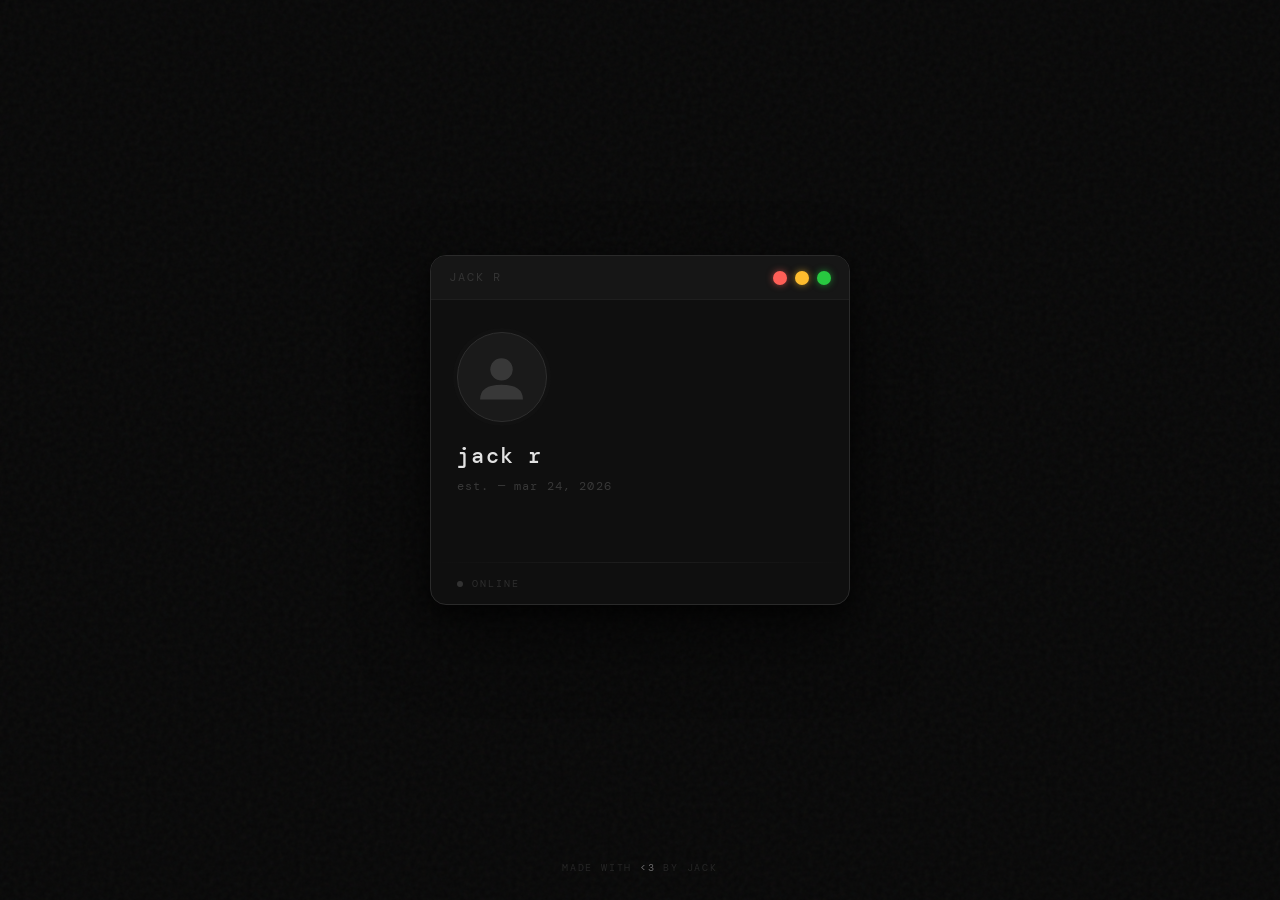
==== index.html @ 638092fd "Update index.html" ====
<!DOCTYPE html>
<html lang="en">
<head>
  <meta charset="UTF-8"/>
  <meta name="viewport" content="width=device-width, initial-scale=1.0"/>
  <title>jack r</title>
  <link href="https://fonts.googleapis.com/css2?family=DM+Mono:wght@300;400;500&display=swap" rel="stylesheet"/>
  <style>
    *, *::before, *::after { box-sizing: border-box; margin: 0; padding: 0; }

    body {
      min-height: 100vh;
      background: #080808;
      display: flex;
      flex-direction: column;
      align-items: center;
      justify-content: center;
      font-family: 'DM Mono', monospace;
      overflow: hidden;
    }

    body::before {
      content: '';
      position: fixed; inset: 0;
      background-image: url("data:image/svg+xml,%3Csvg viewBox='0 0 200 200' xmlns='http://www.w3.org/2000/svg'%3E%3Cfilter id='n'%3E%3CfeTurbulence type='fractalNoise' baseFrequency='0.85' numOctaves='4' stitchTiles='stitch'/%3E%3C/filter%3E%3Crect width='100%25' height='100%25' filter='url(%23n)' opacity='1'/%3E%3C/svg%3E");
      opacity: 0.04;
      pointer-events: none;
      z-index: 0;
    }

    /* scene provides the perspective — the card rotates inside it */
    .scene {
      z-index: 1;
      margin-bottom: 2.5rem;
      perspective: 1000px;
      perspective-origin: 50% 50%;
    }

    .window {
      width: 420px;
      background: #0f0f0f;
      border: 1px solid #2a2a2a;
      border-radius: 16px;
      overflow: hidden;
      transform-style: preserve-3d;
      /* start flat */
      transform: rotateX(0deg) rotateY(0deg);
      box-shadow:
        0 8px 20px rgba(0,0,0,0.6),
        0 30px 70px rgba(0,0,0,0.5);
      will-change: transform;
    }

    .titlebar {
      background: #161616;
      border-bottom: 1px solid #1e1e1e;
      padding: 14px 18px;
      display: flex;
      align-items: center;
      justify-content: space-between;
      user-select: none;
    }

    .titlebar-label {
      font-size: 0.72rem;
      letter-spacing: 0.16em;
      text-transform: uppercase;
      color: #333;
    }

    .lights { display: flex; gap: 8px; }
    .light {
      width: 14px; height: 14px;
      border-radius: 50%;
      transition: filter 0.15s, transform 0.15s;
    }
    .light:hover { transform: scale(1.2); }
    .light.red    { background: #ff5f57; box-shadow: 0 0 7px rgba(255,95,87,0.6); }
    .light.yellow { background: #febc2e; box-shadow: 0 0 7px rgba(254,188,46,0.6); }
    .light.green  { background: #28c840; box-shadow: 0 0 7px rgba(40,200,64,0.6); }
    .light.red:hover    { box-shadow: 0 0 16px rgba(255,95,87,1); filter: brightness(1.2); }
    .light.yellow:hover { box-shadow: 0 0 16px rgba(254,188,46,1); filter: brightness(1.2); }
    .light.green:hover  { box-shadow: 0 0 16px rgba(40,200,64,1);  filter: brightness(1.2); }

    .card-body {
      padding: 32px 26px 28px;
      display: flex;
      flex-direction: column;
      align-items: flex-start;
      gap: 20px;
    }

    .avatar {
      width: 90px; height: 90px;
      border-radius: 50%;
      background: #1a1a1a;
      border: 1px solid #2e2e2e;
      overflow: hidden;
      display: flex;
      align-items: center;
      justify-content: center;
      filter: grayscale(1);
      box-shadow: 0 0 0 4px #111;
      transform: translateZ(40px);
    }
    .avatar svg { width: 58%; opacity: 0.28; }

    .info {
      display: flex;
      flex-direction: column;
      align-items: flex-start;
      gap: 8px;
      transform: translateZ(25px);
    }

    .name {
      font-size: 1.35rem;
      font-weight: 500;
      color: #e2e2e2;
      letter-spacing: 0.06em;
      text-shadow: 0 0 24px rgba(255,255,255,0.1);
    }

    .meta {
      font-size: 0.72rem;
      color: #383838;
      letter-spacing: 0.1em;
      line-height: 1.6;
    }

    .spacer { height: 18px; }

    .divider {
      width: 100%;
      height: 1px;
      background: linear-gradient(90deg, transparent, #1e1e1e, transparent);
    }

    .footer {
      padding: 14px 26px;
      display: flex;
      align-items: center;
      gap: 9px;
      transform: translateZ(12px);
    }
    .dot {
      width: 6px; height: 6px;
      border-radius: 50%;
      background: #fff;
      opacity: 0.15;
      animation: blink 2.5s infinite;
    }
    .footer-text {
      font-size: 0.64rem;
      letter-spacing: 0.2em;
      text-transform: uppercase;
      color: #2d2d2d;
    }

    .credit {
      position: fixed;
      bottom: 1.6rem;
      left: 50%;
      transform: translateX(-50%);
      font-size: 0.62rem;
      letter-spacing: 0.18em;
      text-transform: uppercase;
      color: #252525;
      white-space: nowrap;
      z-index: 10;
      transition: color 0.3s;
    }
    .credit:hover { color: #555; }
    .heart { color: #fff; opacity: 0.4; }

    @keyframes fadeIn {
      from { opacity: 0; transform: rotateX(0) rotateY(0) translateY(16px) scale(0.97); }
      to   { opacity: 1; transform: rotateX(0) rotateY(0) translateY(0) scale(1); }
    }
    @keyframes blink {
      0%, 100% { opacity: 0.1; }
      50%       { opacity: 0.45; }
    }
  </style>
</head>
<body>

  <div class="scene" id="scene">
    <div class="window" id="card">

      <div class="titlebar">
        <span class="titlebar-label">jack r</span>
        <div class="lights">
          <div class="light red"></div>
          <div class="light yellow"></div>
          <div class="light green"></div>
        </div>
      </div>

      <div class="card-body">
        <div class="avatar">
          <svg viewBox="0 0 100 100" fill="none" xmlns="http://www.w3.org/2000/svg">
            <circle cx="50" cy="36" r="22" fill="#888"/>
            <path d="M8 95 Q8 66 50 66 Q92 66 92 95" fill="#888"/>
          </svg>
        </div>
        <div class="info">
          <div class="name">jack r</div>
          <div class="meta">est. &mdash; mar 24, 2026</div>
        </div>
        <div class="spacer"></div>
      </div>

      <div class="divider"></div>

      <div class="footer">
        <div class="dot"></div>
        <span class="footer-text">online</span>
      </div>

    </div>
  </div>

  <div class="credit">made with <span class="heart">&lt;3</span> by jack</div>

  <script>
    const scene = document.getElementById('scene');
    const card  = document.getElementById('card');

    const MAX  = 18;
    const EASE = 0.1;

    let tX = 0, tY = 0;
    let cX = 0, cY = 0;
    let over = false;

    scene.addEventListener('mousemove', e => {
      over = true;
      const r  = scene.getBoundingClientRect();
      const nx = ((e.clientX - r.left) / r.width)  * 2 - 1; // -1 to 1
      const ny = ((e.clientY - r.top)  / r.height) * 2 - 1; // -1 to 1
      tY =  nx * MAX;
      tX = -ny * MAX;
    });

    scene.addEventListener('mouseleave', () => {
      over = false;
      tX = 0;
      tY = 0;
    });

    (function tick() {
      cX += (tX - cX) * EASE;
      cY += (tY - cY) * EASE;

      // ONLY the card rotates — shadow stays static
      card.style.transform =
        `rotateX(${cX}deg) rotateY(${cY}deg) scale(${over ? 1.04 : 1})`;

      requestAnimationFrame(tick);
    })();
  </script>
</body>
</html>
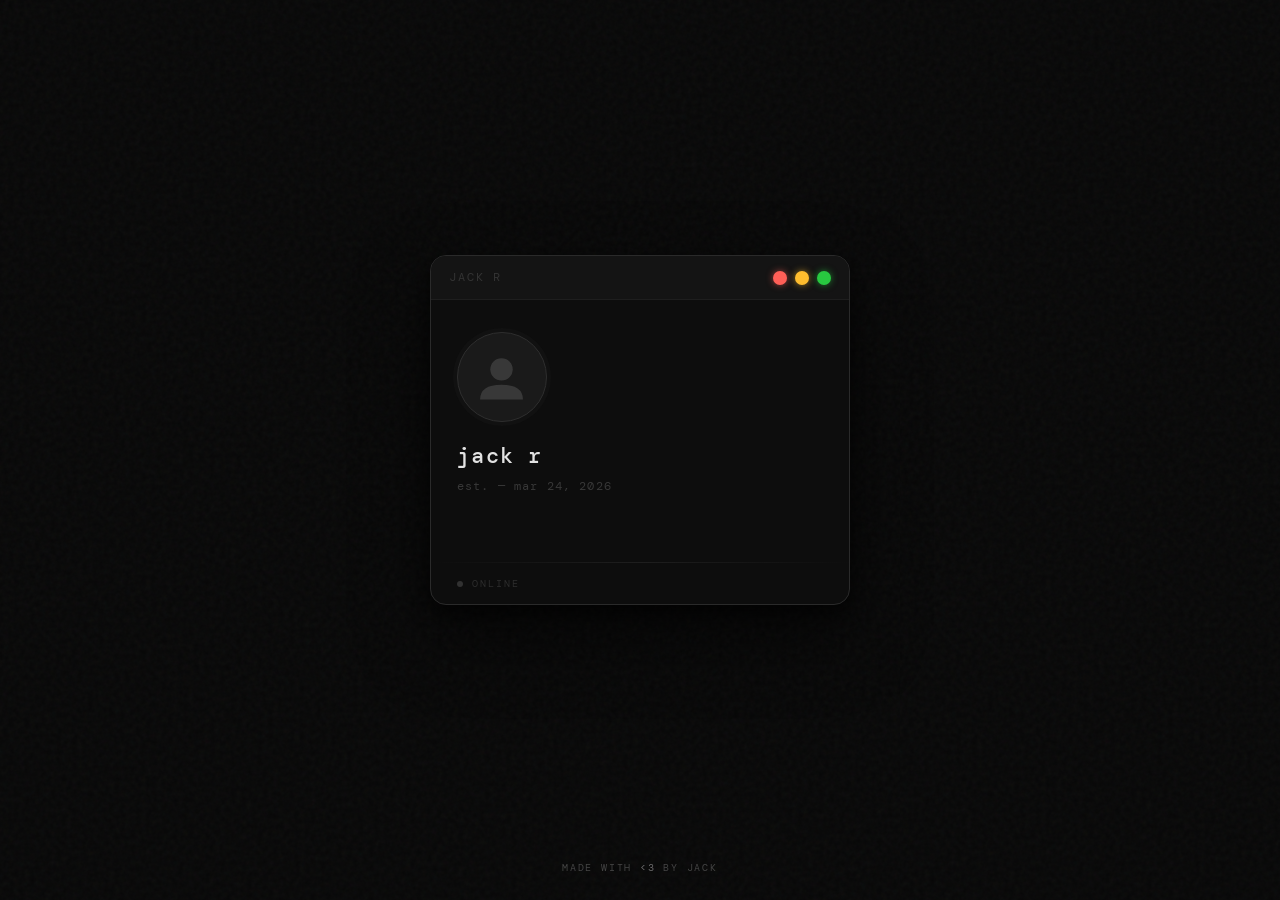
==== commit 04fbac99: "Update index.html" ====
--- a/index.html
+++ b/index.html
@@ -19,18 +19,38 @@
       overflow: hidden;
     }
 
+    /* video background */
+    #bg {
+      position: fixed;
+      inset: 0;
+      width: 100%; height: 100%;
+      object-fit: cover;
+      z-index: 0;
+      opacity: 0.35;
+      filter: grayscale(1);
+    }
+
+    /* dark overlay so card stays readable */
+    #overlay {
+      position: fixed;
+      inset: 0;
+      background: rgba(8,8,8,0.55);
+      z-index: 1;
+      pointer-events: none;
+    }
+
+    /* grain */
     body::before {
       content: '';
       position: fixed; inset: 0;
       background-image: url("data:image/svg+xml,%3Csvg viewBox='0 0 200 200' xmlns='http://www.w3.org/2000/svg'%3E%3Cfilter id='n'%3E%3CfeTurbulence type='fractalNoise' baseFrequency='0.85' numOctaves='4' stitchTiles='stitch'/%3E%3C/filter%3E%3Crect width='100%25' height='100%25' filter='url(%23n)' opacity='1'/%3E%3C/svg%3E");
       opacity: 0.04;
       pointer-events: none;
-      z-index: 0;
-    }
-
-    /* scene provides the perspective — the card rotates inside it */
+      z-index: 2;
+    }
+
     .scene {
-      z-index: 1;
+      z-index: 3;
       margin-bottom: 2.5rem;
       perspective: 1000px;
       perspective-origin: 50% 50%;
@@ -38,12 +58,13 @@
 
     .window {
       width: 420px;
-      background: #0f0f0f;
+      background: rgba(15,15,15,0.85);
+      backdrop-filter: blur(12px);
+      -webkit-backdrop-filter: blur(12px);
       border: 1px solid #2a2a2a;
       border-radius: 16px;
       overflow: hidden;
       transform-style: preserve-3d;
-      /* start flat */
       transform: rotateX(0deg) rotateY(0deg);
       box-shadow:
         0 8px 20px rgba(0,0,0,0.6),
@@ -52,7 +73,7 @@
     }
 
     .titlebar {
-      background: #161616;
+      background: rgba(22,22,22,0.9);
       border-bottom: 1px solid #1e1e1e;
       padding: 14px 18px;
       display: flex;
@@ -165,18 +186,14 @@
       font-size: 0.62rem;
       letter-spacing: 0.18em;
       text-transform: uppercase;
-      color: #252525;
+      color: #444;
       white-space: nowrap;
       z-index: 10;
       transition: color 0.3s;
     }
-    .credit:hover { color: #555; }
+    .credit:hover { color: #888; }
     .heart { color: #fff; opacity: 0.4; }
 
-    @keyframes fadeIn {
-      from { opacity: 0; transform: rotateX(0) rotateY(0) translateY(16px) scale(0.97); }
-      to   { opacity: 1; transform: rotateX(0) rotateY(0) translateY(0) scale(1); }
-    }
     @keyframes blink {
       0%, 100% { opacity: 0.1; }
       50%       { opacity: 0.45; }
@@ -184,6 +201,12 @@
   </style>
 </head>
 <body>
+
+  <!-- video background — just name your file bg.mp4 -->
+  <video autoplay muted loop playsinline id="bg">
+    <source src="bg.mp4" type="video/mp4">
+  </video>
+  <div id="overlay"></div>
 
   <div class="scene" id="scene">
     <div class="window" id="card">
@@ -237,8 +260,8 @@
     scene.addEventListener('mousemove', e => {
       over = true;
       const r  = scene.getBoundingClientRect();
-      const nx = ((e.clientX - r.left) / r.width)  * 2 - 1; // -1 to 1
-      const ny = ((e.clientY - r.top)  / r.height) * 2 - 1; // -1 to 1
+      const nx = ((e.clientX - r.left) / r.width)  * 2 - 1;
+      const ny = ((e.clientY - r.top)  / r.height) * 2 - 1;
       tY =  nx * MAX;
       tX = -ny * MAX;
     });
@@ -252,11 +275,8 @@
     (function tick() {
       cX += (tX - cX) * EASE;
       cY += (tY - cY) * EASE;
-
-      // ONLY the card rotates — shadow stays static
       card.style.transform =
         `rotateX(${cX}deg) rotateY(${cY}deg) scale(${over ? 1.04 : 1})`;
-
       requestAnimationFrame(tick);
     })();
   </script>
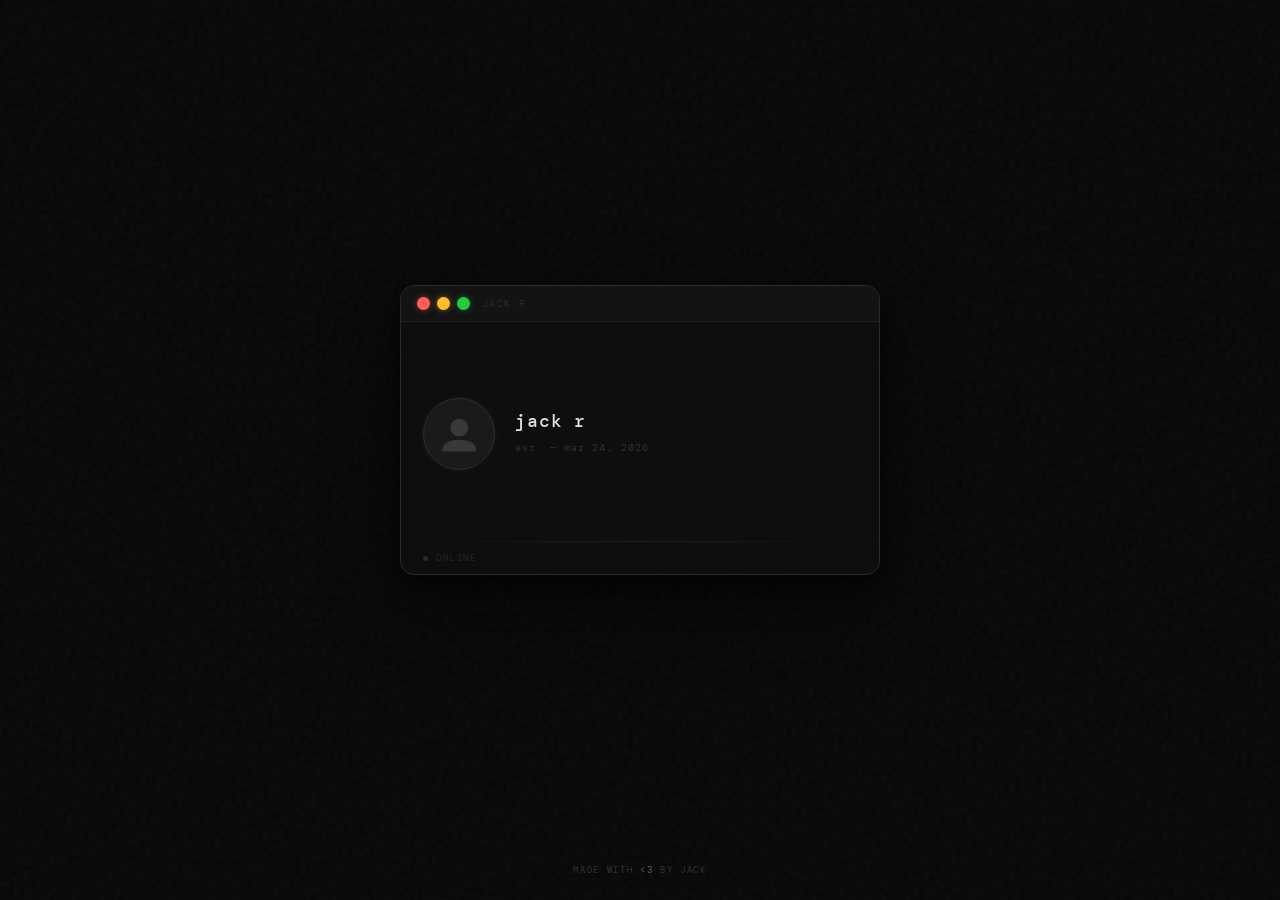
==== commit 0d21e8bc: "Update index.html" ====
--- a/index.html
+++ b/index.html
@@ -19,7 +19,6 @@
       overflow: hidden;
     }
 
-    /* video background */
     #bg {
       position: fixed;
       inset: 0;
@@ -30,7 +29,6 @@
       filter: grayscale(1);
     }
 
-    /* dark overlay so card stays readable */
     #overlay {
       position: fixed;
       inset: 0;
@@ -39,7 +37,6 @@
       pointer-events: none;
     }
 
-    /* grain */
     body::before {
       content: '';
       position: fixed; inset: 0;
@@ -56,13 +53,15 @@
       perspective-origin: 50% 50%;
     }
 
+    /* wide landscape card matching screenshot */
     .window {
-      width: 420px;
-      background: rgba(15,15,15,0.85);
-      backdrop-filter: blur(12px);
-      -webkit-backdrop-filter: blur(12px);
+      width: 480px;
+      height: 290px;
+      background: rgba(15,15,15,0.82);
+      backdrop-filter: blur(14px);
+      -webkit-backdrop-filter: blur(14px);
       border: 1px solid #2a2a2a;
-      border-radius: 16px;
+      border-radius: 14px;
       overflow: hidden;
       transform-style: preserve-3d;
       transform: rotateX(0deg) rotateY(0deg);
@@ -70,49 +69,58 @@
         0 8px 20px rgba(0,0,0,0.6),
         0 30px 70px rgba(0,0,0,0.5);
       will-change: transform;
-    }
-
+      display: flex;
+      flex-direction: column;
+    }
+
+    /* title bar — lights on LEFT */
     .titlebar {
-      background: rgba(22,22,22,0.9);
+      background: rgba(20,20,20,0.9);
       border-bottom: 1px solid #1e1e1e;
-      padding: 14px 18px;
-      display: flex;
-      align-items: center;
-      justify-content: space-between;
+      padding: 11px 16px;
+      display: flex;
+      align-items: center;
+      gap: 10px;
       user-select: none;
-    }
-
-    .titlebar-label {
-      font-size: 0.72rem;
-      letter-spacing: 0.16em;
-      text-transform: uppercase;
-      color: #333;
-    }
-
-    .lights { display: flex; gap: 8px; }
+      flex-shrink: 0;
+    }
+
+    .lights { display: flex; gap: 7px; }
     .light {
-      width: 14px; height: 14px;
+      width: 13px; height: 13px;
       border-radius: 50%;
       transition: filter 0.15s, transform 0.15s;
+      cursor: default;
     }
     .light:hover { transform: scale(1.2); }
-    .light.red    { background: #ff5f57; box-shadow: 0 0 7px rgba(255,95,87,0.6); }
-    .light.yellow { background: #febc2e; box-shadow: 0 0 7px rgba(254,188,46,0.6); }
-    .light.green  { background: #28c840; box-shadow: 0 0 7px rgba(40,200,64,0.6); }
-    .light.red:hover    { box-shadow: 0 0 16px rgba(255,95,87,1); filter: brightness(1.2); }
-    .light.yellow:hover { box-shadow: 0 0 16px rgba(254,188,46,1); filter: brightness(1.2); }
-    .light.green:hover  { box-shadow: 0 0 16px rgba(40,200,64,1);  filter: brightness(1.2); }
-
+    .light.red    { background: #ff5f57; box-shadow: 0 0 6px rgba(255,95,87,0.5); }
+    .light.yellow { background: #febc2e; box-shadow: 0 0 6px rgba(254,188,46,0.5); }
+    .light.green  { background: #28c840; box-shadow: 0 0 6px rgba(40,200,64,0.5); }
+    .light.red:hover    { box-shadow: 0 0 14px rgba(255,95,87,1); filter: brightness(1.2); }
+    .light.yellow:hover { box-shadow: 0 0 14px rgba(254,188,46,1); filter: brightness(1.2); }
+    .light.green:hover  { box-shadow: 0 0 14px rgba(40,200,64,1);  filter: brightness(1.2); }
+
+    .titlebar-label {
+      font-size: 0.62rem;
+      letter-spacing: 0.14em;
+      text-transform: uppercase;
+      color: #2e2e2e;
+      margin-left: 2px;
+    }
+
+    /* body fills remaining height */
     .card-body {
-      padding: 32px 26px 28px;
-      display: flex;
-      flex-direction: column;
-      align-items: flex-start;
+      flex: 1;
+      padding: 22px 22px 18px;
+      display: flex;
+      flex-direction: row;
+      align-items: center;
       gap: 20px;
     }
 
     .avatar {
-      width: 90px; height: 90px;
+      flex-shrink: 0;
+      width: 72px; height: 72px;
       border-radius: 50%;
       background: #1a1a1a;
       border: 1px solid #2e2e2e;
@@ -121,88 +129,86 @@
       align-items: center;
       justify-content: center;
       filter: grayscale(1);
-      box-shadow: 0 0 0 4px #111;
-      transform: translateZ(40px);
+      box-shadow: 0 0 0 3px #111;
+      transform: translateZ(30px);
     }
     .avatar svg { width: 58%; opacity: 0.28; }
 
     .info {
       display: flex;
       flex-direction: column;
-      align-items: flex-start;
-      gap: 8px;
-      transform: translateZ(25px);
+      gap: 7px;
+      transform: translateZ(20px);
     }
 
     .name {
-      font-size: 1.35rem;
+      font-size: 1.1rem;
       font-weight: 500;
-      color: #e2e2e2;
-      letter-spacing: 0.06em;
-      text-shadow: 0 0 24px rgba(255,255,255,0.1);
+      color: #e0e0e0;
+      letter-spacing: 0.05em;
+      text-shadow: 0 0 20px rgba(255,255,255,0.08);
     }
 
     .meta {
-      font-size: 0.72rem;
-      color: #383838;
+      font-size: 0.65rem;
+      color: #333;
       letter-spacing: 0.1em;
-      line-height: 1.6;
-    }
-
-    .spacer { height: 18px; }
+      line-height: 1.7;
+    }
 
     .divider {
       width: 100%;
       height: 1px;
       background: linear-gradient(90deg, transparent, #1e1e1e, transparent);
+      flex-shrink: 0;
     }
 
     .footer {
-      padding: 14px 26px;
-      display: flex;
-      align-items: center;
-      gap: 9px;
-      transform: translateZ(12px);
+      padding: 10px 22px;
+      display: flex;
+      align-items: center;
+      gap: 8px;
+      flex-shrink: 0;
+      transform: translateZ(10px);
     }
     .dot {
-      width: 6px; height: 6px;
+      width: 5px; height: 5px;
       border-radius: 50%;
       background: #fff;
-      opacity: 0.15;
+      opacity: 0.12;
       animation: blink 2.5s infinite;
     }
     .footer-text {
-      font-size: 0.64rem;
+      font-size: 0.58rem;
       letter-spacing: 0.2em;
       text-transform: uppercase;
-      color: #2d2d2d;
+      color: #282828;
     }
 
     .credit {
       position: fixed;
-      bottom: 1.6rem;
+      bottom: 1.5rem;
       left: 50%;
       transform: translateX(-50%);
-      font-size: 0.62rem;
+      font-size: 0.58rem;
       letter-spacing: 0.18em;
       text-transform: uppercase;
-      color: #444;
+      color: #333;
       white-space: nowrap;
       z-index: 10;
       transition: color 0.3s;
     }
-    .credit:hover { color: #888; }
-    .heart { color: #fff; opacity: 0.4; }
+    .credit:hover { color: #777; }
+    .heart { color: #fff; opacity: 0.35; }
 
     @keyframes blink {
-      0%, 100% { opacity: 0.1; }
-      50%       { opacity: 0.45; }
+      0%, 100% { opacity: 0.08; }
+      50%       { opacity: 0.4; }
     }
   </style>
 </head>
 <body>
 
-  <!-- video background — just name your file bg.mp4 -->
   <video autoplay muted loop playsinline id="bg">
     <source src="bg.mp4" type="video/mp4">
   </video>
@@ -212,12 +218,12 @@
     <div class="window" id="card">
 
       <div class="titlebar">
-        <span class="titlebar-label">jack r</span>
         <div class="lights">
           <div class="light red"></div>
           <div class="light yellow"></div>
           <div class="light green"></div>
         </div>
+        <span class="titlebar-label">jack r</span>
       </div>
 
       <div class="card-body">
@@ -231,7 +237,6 @@
           <div class="name">jack r</div>
           <div class="meta">est. &mdash; mar 24, 2026</div>
         </div>
-        <div class="spacer"></div>
       </div>
 
       <div class="divider"></div>
@@ -276,7 +281,7 @@
       cX += (tX - cX) * EASE;
       cY += (tY - cY) * EASE;
       card.style.transform =
-        `rotateX(${cX}deg) rotateY(${cY}deg) scale(${over ? 1.04 : 1})`;
+        `rotateX(${cX}deg) rotateY(${cY}deg) scale(${over ? 1.03 : 1})`;
       requestAnimationFrame(tick);
     })();
   </script>
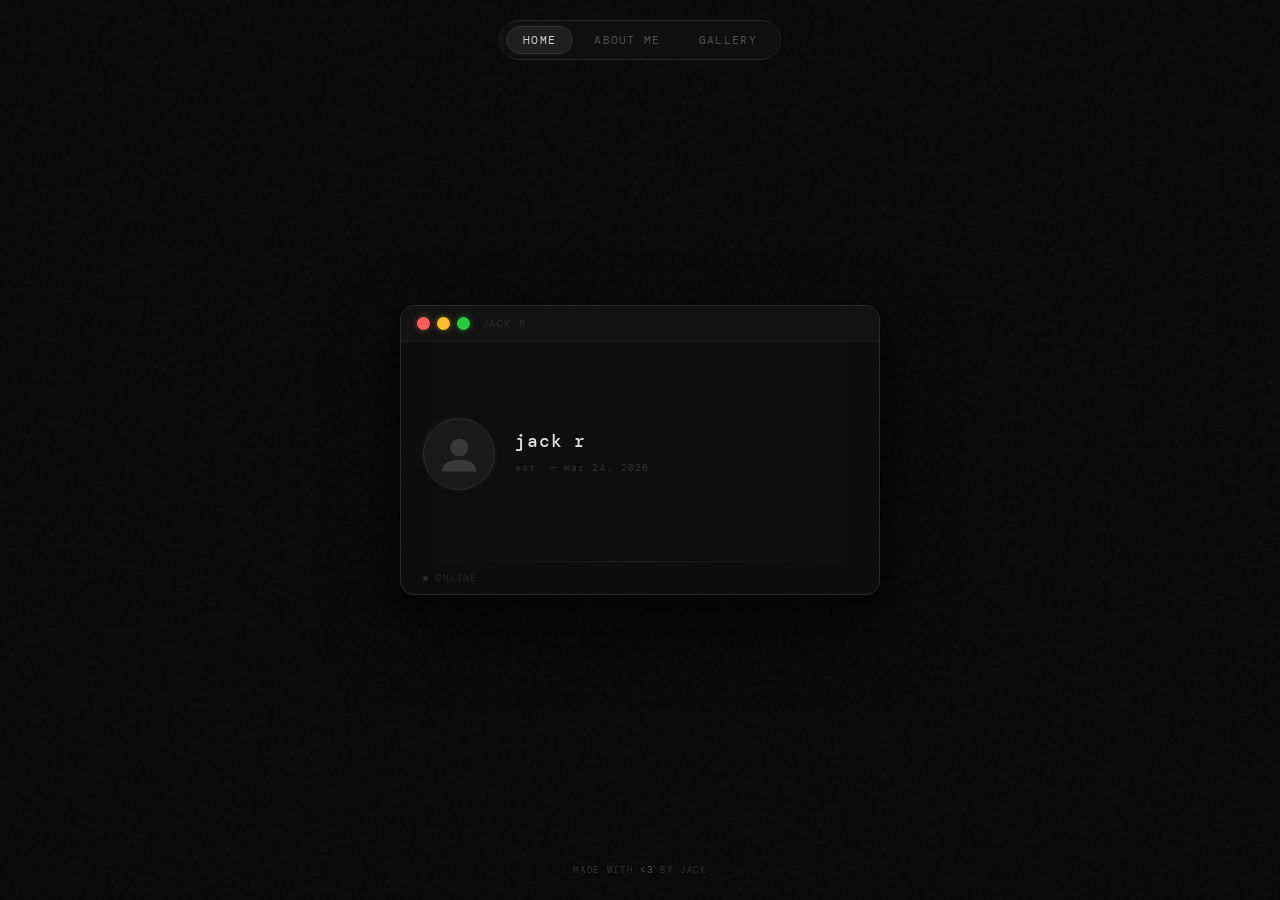
==== commit 0d8a7361: "Update index.html" ====
--- a/index.html
+++ b/index.html
@@ -14,49 +14,86 @@
       display: flex;
       flex-direction: column;
       align-items: center;
-      justify-content: center;
       font-family: 'DM Mono', monospace;
       overflow: hidden;
     }
 
     #bg {
-      position: fixed;
-      inset: 0;
+      position: fixed; inset: 0;
       width: 100%; height: 100%;
       object-fit: cover;
-      z-index: 0;
-      opacity: 0.35;
-      filter: grayscale(1);
-    }
-
+      z-index: 0; opacity: 0.35; filter: grayscale(1);
+    }
     #overlay {
-      position: fixed;
-      inset: 0;
+      position: fixed; inset: 0;
       background: rgba(8,8,8,0.55);
-      z-index: 1;
-      pointer-events: none;
-    }
-
+      z-index: 1; pointer-events: none;
+    }
     body::before {
       content: '';
       position: fixed; inset: 0;
       background-image: url("data:image/svg+xml,%3Csvg viewBox='0 0 200 200' xmlns='http://www.w3.org/2000/svg'%3E%3Cfilter id='n'%3E%3CfeTurbulence type='fractalNoise' baseFrequency='0.85' numOctaves='4' stitchTiles='stitch'/%3E%3C/filter%3E%3Crect width='100%25' height='100%25' filter='url(%23n)' opacity='1'/%3E%3C/svg%3E");
-      opacity: 0.04;
+      opacity: 0.04; pointer-events: none; z-index: 2;
+    }
+
+    /* NAV */
+    nav {
+      position: fixed;
+      top: 1.25rem;
+      left: 50%;
+      transform: translateX(-50%);
+      z-index: 20;
+      background: rgba(18,18,18,0.85);
+      border: 1px solid #242424;
+      border-radius: 999px;
+      padding: 5px;
+      display: flex;
+      align-items: center;
+      gap: 2px;
+      backdrop-filter: blur(12px);
+      -webkit-backdrop-filter: blur(12px);
+    }
+    .nav-bubble {
+      position: absolute;
+      top: 5px;
+      height: calc(100% - 10px);
+      background: #1f1f1f;
+      border: 1px solid #333;
+      border-radius: 999px;
+      transition: left 0.38s cubic-bezier(0.4,0,0.2,1), width 0.38s cubic-bezier(0.4,0,0.2,1);
       pointer-events: none;
-      z-index: 2;
-    }
-
-    .scene {
+      z-index: 0;
+    }
+    .nav-item {
+      position: relative; z-index: 1;
+      padding: 7px 18px;
+      font-size: 0.68rem;
+      letter-spacing: 0.12em;
+      text-transform: uppercase;
+      color: #555;
+      border-radius: 999px;
+      white-space: nowrap;
+      transition: color 0.25s;
+      text-decoration: none;
+      font-family: 'DM Mono', monospace;
+      user-select: none;
+    }
+    .nav-item:hover { color: #aaa; }
+    .nav-item.active { color: #e0e0e0; }
+
+    /* MAIN */
+    .main {
+      flex: 1;
+      display: flex;
+      align-items: center;
+      justify-content: center;
+      width: 100%;
       z-index: 3;
-      margin-bottom: 2.5rem;
-      perspective: 1000px;
-      perspective-origin: 50% 50%;
-    }
-
-    /* wide landscape card matching screenshot */
+    }
+
+    .scene { perspective: 1000px; perspective-origin: 50% 50%; }
     .window {
-      width: 480px;
-      height: 290px;
+      width: 480px; height: 290px;
       background: rgba(15,15,15,0.82);
       backdrop-filter: blur(14px);
       -webkit-backdrop-filter: blur(14px);
@@ -64,33 +101,22 @@
       border-radius: 14px;
       overflow: hidden;
       transform-style: preserve-3d;
-      transform: rotateX(0deg) rotateY(0deg);
-      box-shadow:
-        0 8px 20px rgba(0,0,0,0.6),
-        0 30px 70px rgba(0,0,0,0.5);
+      box-shadow: 0 8px 20px rgba(0,0,0,0.6), 0 30px 70px rgba(0,0,0,0.5);
       will-change: transform;
-      display: flex;
-      flex-direction: column;
-    }
-
-    /* title bar — lights on LEFT */
+      display: flex; flex-direction: column;
+    }
     .titlebar {
       background: rgba(20,20,20,0.9);
       border-bottom: 1px solid #1e1e1e;
       padding: 11px 16px;
-      display: flex;
-      align-items: center;
-      gap: 10px;
-      user-select: none;
-      flex-shrink: 0;
-    }
-
+      display: flex; align-items: center; gap: 10px;
+      user-select: none; flex-shrink: 0;
+    }
     .lights { display: flex; gap: 7px; }
     .light {
       width: 13px; height: 13px;
       border-radius: 50%;
-      transition: filter 0.15s, transform 0.15s;
-      cursor: default;
+      transition: filter 0.15s, transform 0.15s; cursor: default;
     }
     .light:hover { transform: scale(1.2); }
     .light.red    { background: #ff5f57; box-shadow: 0 0 6px rgba(255,95,87,0.5); }
@@ -98,190 +124,138 @@
     .light.green  { background: #28c840; box-shadow: 0 0 6px rgba(40,200,64,0.5); }
     .light.red:hover    { box-shadow: 0 0 14px rgba(255,95,87,1); filter: brightness(1.2); }
     .light.yellow:hover { box-shadow: 0 0 14px rgba(254,188,46,1); filter: brightness(1.2); }
-    .light.green:hover  { box-shadow: 0 0 14px rgba(40,200,64,1);  filter: brightness(1.2); }
-
+    .light.green:hover  { box-shadow: 0 0 14px rgba(40,200,64,1); filter: brightness(1.2); }
     .titlebar-label {
-      font-size: 0.62rem;
-      letter-spacing: 0.14em;
-      text-transform: uppercase;
-      color: #2e2e2e;
-      margin-left: 2px;
-    }
-
-    /* body fills remaining height */
+      font-size: 0.62rem; letter-spacing: 0.14em;
+      text-transform: uppercase; color: #2e2e2e; margin-left: 2px;
+    }
     .card-body {
-      flex: 1;
-      padding: 22px 22px 18px;
-      display: flex;
-      flex-direction: row;
-      align-items: center;
-      gap: 20px;
-    }
-
+      flex: 1; padding: 22px 22px 18px;
+      display: flex; flex-direction: row; align-items: center; gap: 20px;
+    }
     .avatar {
-      flex-shrink: 0;
-      width: 72px; height: 72px;
-      border-radius: 50%;
-      background: #1a1a1a;
-      border: 1px solid #2e2e2e;
-      overflow: hidden;
-      display: flex;
-      align-items: center;
-      justify-content: center;
-      filter: grayscale(1);
-      box-shadow: 0 0 0 3px #111;
+      flex-shrink: 0; width: 72px; height: 72px;
+      border-radius: 50%; background: #1a1a1a;
+      border: 1px solid #2e2e2e; overflow: hidden;
+      display: flex; align-items: center; justify-content: center;
+      filter: grayscale(1); box-shadow: 0 0 0 3px #111;
       transform: translateZ(30px);
     }
     .avatar svg { width: 58%; opacity: 0.28; }
-
-    .info {
-      display: flex;
-      flex-direction: column;
-      gap: 7px;
-      transform: translateZ(20px);
-    }
-
-    .name {
-      font-size: 1.1rem;
-      font-weight: 500;
-      color: #e0e0e0;
-      letter-spacing: 0.05em;
-      text-shadow: 0 0 20px rgba(255,255,255,0.08);
-    }
-
-    .meta {
-      font-size: 0.65rem;
-      color: #333;
-      letter-spacing: 0.1em;
-      line-height: 1.7;
-    }
-
-    .divider {
-      width: 100%;
-      height: 1px;
-      background: linear-gradient(90deg, transparent, #1e1e1e, transparent);
-      flex-shrink: 0;
-    }
-
-    .footer {
-      padding: 10px 22px;
-      display: flex;
-      align-items: center;
-      gap: 8px;
-      flex-shrink: 0;
-      transform: translateZ(10px);
-    }
-    .dot {
-      width: 5px; height: 5px;
-      border-radius: 50%;
-      background: #fff;
-      opacity: 0.12;
-      animation: blink 2.5s infinite;
-    }
-    .footer-text {
-      font-size: 0.58rem;
-      letter-spacing: 0.2em;
-      text-transform: uppercase;
-      color: #282828;
-    }
+    .info { display: flex; flex-direction: column; gap: 7px; transform: translateZ(20px); }
+    .name { font-size: 1.1rem; font-weight: 500; color: #e0e0e0; letter-spacing: 0.05em; }
+    .meta { font-size: 0.65rem; color: #333; letter-spacing: 0.1em; line-height: 1.7; }
+    .divider { width: 100%; height: 1px; background: linear-gradient(90deg, transparent, #1e1e1e, transparent); flex-shrink: 0; }
+    .footer { padding: 10px 22px; display: flex; align-items: center; gap: 8px; flex-shrink: 0; transform: translateZ(10px); }
+    .dot { width: 5px; height: 5px; border-radius: 50%; background: #fff; opacity: 0.12; animation: blink 2.5s infinite; }
+    .footer-text { font-size: 0.58rem; letter-spacing: 0.2em; text-transform: uppercase; color: #282828; }
 
     .credit {
-      position: fixed;
-      bottom: 1.5rem;
-      left: 50%;
-      transform: translateX(-50%);
-      font-size: 0.58rem;
-      letter-spacing: 0.18em;
-      text-transform: uppercase;
-      color: #333;
-      white-space: nowrap;
-      z-index: 10;
-      transition: color 0.3s;
+      position: fixed; bottom: 1.5rem; left: 50%; transform: translateX(-50%);
+      font-size: 0.58rem; letter-spacing: 0.18em; text-transform: uppercase;
+      color: #333; white-space: nowrap; z-index: 10; transition: color 0.3s;
     }
     .credit:hover { color: #777; }
     .heart { color: #fff; opacity: 0.35; }
 
-    @keyframes blink {
-      0%, 100% { opacity: 0.08; }
-      50%       { opacity: 0.4; }
-    }
+    @keyframes blink { 0%,100% { opacity: 0.08; } 50% { opacity: 0.4; } }
   </style>
 </head>
 <body>
-
   <video autoplay muted loop playsinline id="bg">
     <source src="bg.mp4" type="video/mp4">
   </video>
   <div id="overlay"></div>
 
-  <div class="scene" id="scene">
-    <div class="window" id="card">
-
-      <div class="titlebar">
-        <div class="lights">
-          <div class="light red"></div>
-          <div class="light yellow"></div>
-          <div class="light green"></div>
+  <nav id="nav">
+    <div class="nav-bubble" id="bubble"></div>
+    <a class="nav-item active" href="/">Home</a>
+    <a class="nav-item" href="/about-me">About Me</a>
+    <a class="nav-item" href="/gallery">Gallery</a>
+  </nav>
+
+  <div class="main">
+    <div class="scene" id="scene">
+      <div class="window" id="card">
+        <div class="titlebar">
+          <div class="lights">
+            <div class="light red"></div>
+            <div class="light yellow"></div>
+            <div class="light green"></div>
+          </div>
+          <span class="titlebar-label">jack r</span>
         </div>
-        <span class="titlebar-label">jack r</span>
-      </div>
-
-      <div class="card-body">
-        <div class="avatar">
-          <svg viewBox="0 0 100 100" fill="none" xmlns="http://www.w3.org/2000/svg">
-            <circle cx="50" cy="36" r="22" fill="#888"/>
-            <path d="M8 95 Q8 66 50 66 Q92 66 92 95" fill="#888"/>
-          </svg>
+        <div class="card-body">
+          <div class="avatar">
+            <svg viewBox="0 0 100 100" fill="none" xmlns="http://www.w3.org/2000/svg">
+              <circle cx="50" cy="36" r="22" fill="#888"/>
+              <path d="M8 95 Q8 66 50 66 Q92 66 92 95" fill="#888"/>
+            </svg>
+          </div>
+          <div class="info">
+            <div class="name">jack r</div>
+            <div class="meta">est. &mdash; mar 24, 2026</div>
+          </div>
         </div>
-        <div class="info">
-          <div class="name">jack r</div>
-          <div class="meta">est. &mdash; mar 24, 2026</div>
+        <div class="divider"></div>
+        <div class="footer">
+          <div class="dot"></div>
+          <span class="footer-text">online</span>
         </div>
       </div>
-
-      <div class="divider"></div>
-
-      <div class="footer">
-        <div class="dot"></div>
-        <span class="footer-text">online</span>
-      </div>
-
     </div>
   </div>
 
   <div class="credit">made with <span class="heart">&lt;3</span> by jack</div>
 
   <script>
+    const nav    = document.getElementById('nav');
+    const bubble = document.getElementById('bubble');
+    const items  = nav.querySelectorAll('.nav-item');
+
+    function moveBubble(el) {
+      const nr = nav.getBoundingClientRect();
+      const er = el.getBoundingClientRect();
+      bubble.style.left  = (er.left - nr.left) + 'px';
+      bubble.style.width = er.width + 'px';
+    }
+
+    window.addEventListener('DOMContentLoaded', () => {
+      const active = nav.querySelector('.nav-item.active');
+      if (active) {
+        bubble.style.transition = 'none';
+        moveBubble(active);
+        requestAnimationFrame(() => { bubble.style.transition = ''; });
+      }
+    });
+
+    items.forEach(item => {
+      item.addEventListener('mouseenter', () => moveBubble(item));
+      item.addEventListener('mouseleave', () => {
+        const active = nav.querySelector('.nav-item.active');
+        if (active) moveBubble(active);
+      });
+    });
+
+    // Card tilt
     const scene = document.getElementById('scene');
     const card  = document.getElementById('card');
-
-    const MAX  = 18;
-    const EASE = 0.1;
-
-    let tX = 0, tY = 0;
-    let cX = 0, cY = 0;
-    let over = false;
+    const MAX = 18, EASE = 0.1;
+    let tX = 0, tY = 0, cX = 0, cY = 0, over = false;
 
     scene.addEventListener('mousemove', e => {
       over = true;
       const r  = scene.getBoundingClientRect();
       const nx = ((e.clientX - r.left) / r.width)  * 2 - 1;
       const ny = ((e.clientY - r.top)  / r.height) * 2 - 1;
-      tY =  nx * MAX;
-      tX = -ny * MAX;
+      tY =  nx * MAX; tX = -ny * MAX;
     });
-
-    scene.addEventListener('mouseleave', () => {
-      over = false;
-      tX = 0;
-      tY = 0;
-    });
+    scene.addEventListener('mouseleave', () => { over = false; tX = 0; tY = 0; });
 
     (function tick() {
       cX += (tX - cX) * EASE;
       cY += (tY - cY) * EASE;
-      card.style.transform =
-        `rotateX(${cX}deg) rotateY(${cY}deg) scale(${over ? 1.03 : 1})`;
+      card.style.transform = `rotateX(${cX}deg) rotateY(${cY}deg) scale(${over ? 1.03 : 1})`;
       requestAnimationFrame(tick);
     })();
   </script>
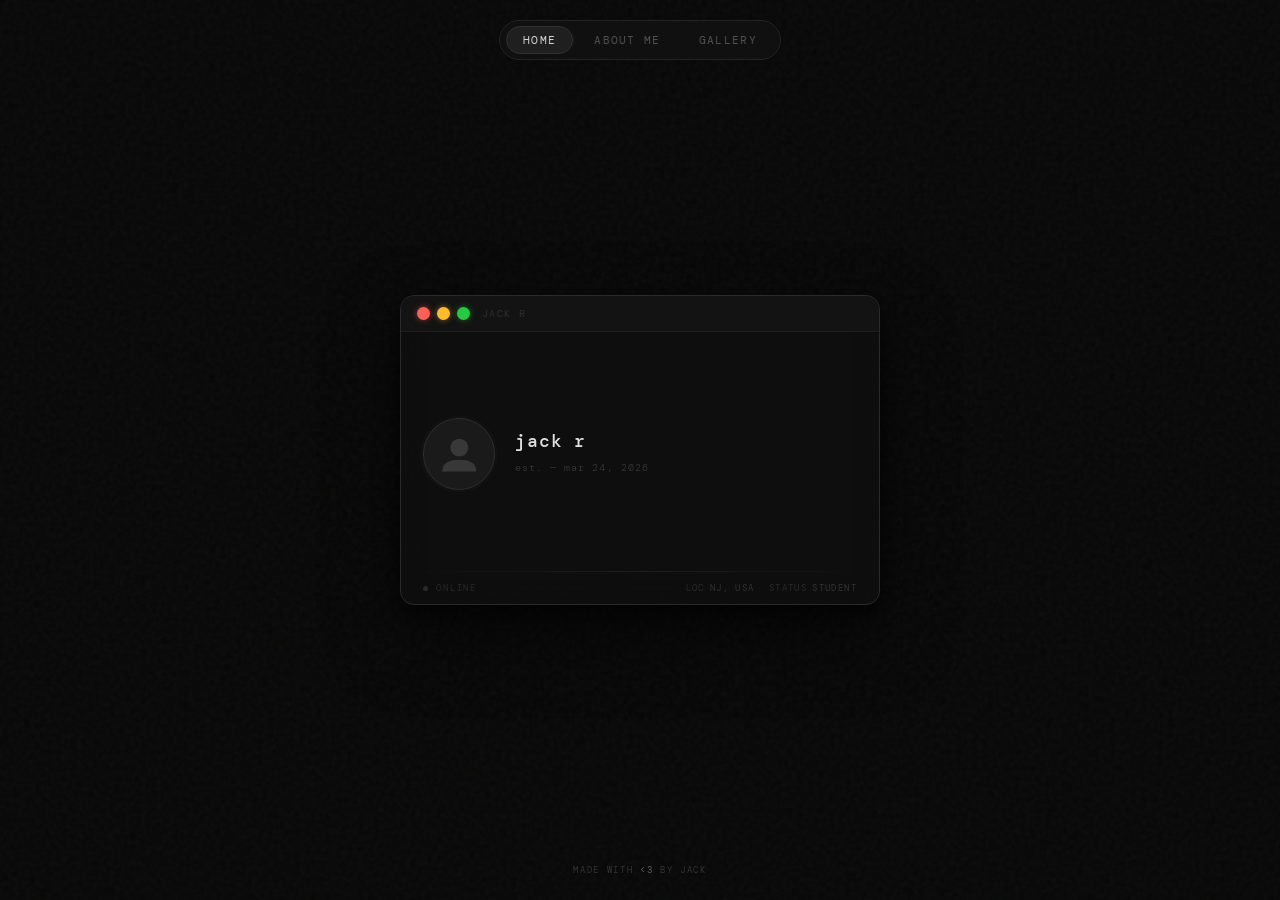
==== commit 862bd5d7: "status + locations" ====
--- a/index.html
+++ b/index.html
@@ -5,6 +5,7 @@
   <meta name="viewport" content="width=device-width, initial-scale=1.0"/>
   <title>jack r</title>
   <link href="https://fonts.googleapis.com/css2?family=DM+Mono:wght@300;400;500&display=swap" rel="stylesheet"/>
+  <link rel="stylesheet" href="/transitions.css"/>
   <style>
     *, *::before, *::after { box-sizing: border-box; margin: 0; padding: 0; }
 
@@ -36,7 +37,6 @@
       opacity: 0.04; pointer-events: none; z-index: 2;
     }
 
-    /* NAV */
     nav {
       position: fixed;
       top: 1.25rem;
@@ -81,7 +81,6 @@
     .nav-item:hover { color: #aaa; }
     .nav-item.active { color: #e0e0e0; }
 
-    /* MAIN */
     .main {
       flex: 1;
       display: flex;
@@ -93,7 +92,7 @@
 
     .scene { perspective: 1000px; perspective-origin: 50% 50%; }
     .window {
-      width: 480px; height: 290px;
+      width: 480px; height: 310px;
       background: rgba(15,15,15,0.82);
       backdrop-filter: blur(14px);
       -webkit-backdrop-filter: blur(14px);
@@ -146,9 +145,21 @@
     .name { font-size: 1.1rem; font-weight: 500; color: #e0e0e0; letter-spacing: 0.05em; }
     .meta { font-size: 0.65rem; color: #333; letter-spacing: 0.1em; line-height: 1.7; }
     .divider { width: 100%; height: 1px; background: linear-gradient(90deg, transparent, #1e1e1e, transparent); flex-shrink: 0; }
-    .footer { padding: 10px 22px; display: flex; align-items: center; gap: 8px; flex-shrink: 0; transform: translateZ(10px); }
+
+    .footer {
+      padding: 10px 22px;
+      display: flex; align-items: center; justify-content: space-between;
+      flex-shrink: 0; transform: translateZ(10px);
+    }
+    .footer-left { display: flex; align-items: center; gap: 8px; }
     .dot { width: 5px; height: 5px; border-radius: 50%; background: #fff; opacity: 0.12; animation: blink 2.5s infinite; }
     .footer-text { font-size: 0.58rem; letter-spacing: 0.2em; text-transform: uppercase; color: #282828; }
+    .footer-right { display: flex; align-items: center; gap: 14px; }
+    .footer-tag {
+      font-size: 0.55rem; letter-spacing: 0.16em; text-transform: uppercase;
+      color: #2a2a2a; display: flex; align-items: center; gap: 5px;
+    }
+    .footer-tag span { color: #333; }
 
     .credit {
       position: fixed; bottom: 1.5rem; left: 50%; transform: translateX(-50%);
@@ -199,8 +210,14 @@
         </div>
         <div class="divider"></div>
         <div class="footer">
-          <div class="dot"></div>
-          <span class="footer-text">online</span>
+          <div class="footer-left">
+            <div class="dot"></div>
+            <span class="footer-text">online</span>
+          </div>
+          <div class="footer-right">
+            <div class="footer-tag">loc <span>NJ, USA</span></div>
+            <div class="footer-tag">status <span>STUDENT</span></div>
+          </div>
         </div>
       </div>
     </div>
@@ -208,6 +225,7 @@
 
   <div class="credit">made with <span class="heart">&lt;3</span> by jack</div>
 
+  <script src="/transitions.js" defer></script>
   <script>
     const nav    = document.getElementById('nav');
     const bubble = document.getElementById('bubble');
--- a/transitions.css
+++ b/transitions.css
@@ -0,0 +1,14 @@
+body {
+  animation: slideIn 0.45s cubic-bezier(0.77, 0, 0.18, 1);
+}
+
+@keyframes slideIn {
+  from {
+    transform: translateX(60px);
+    opacity: 0;
+  }
+  to {
+    transform: translateX(0);
+    opacity: 1;
+  }
+}
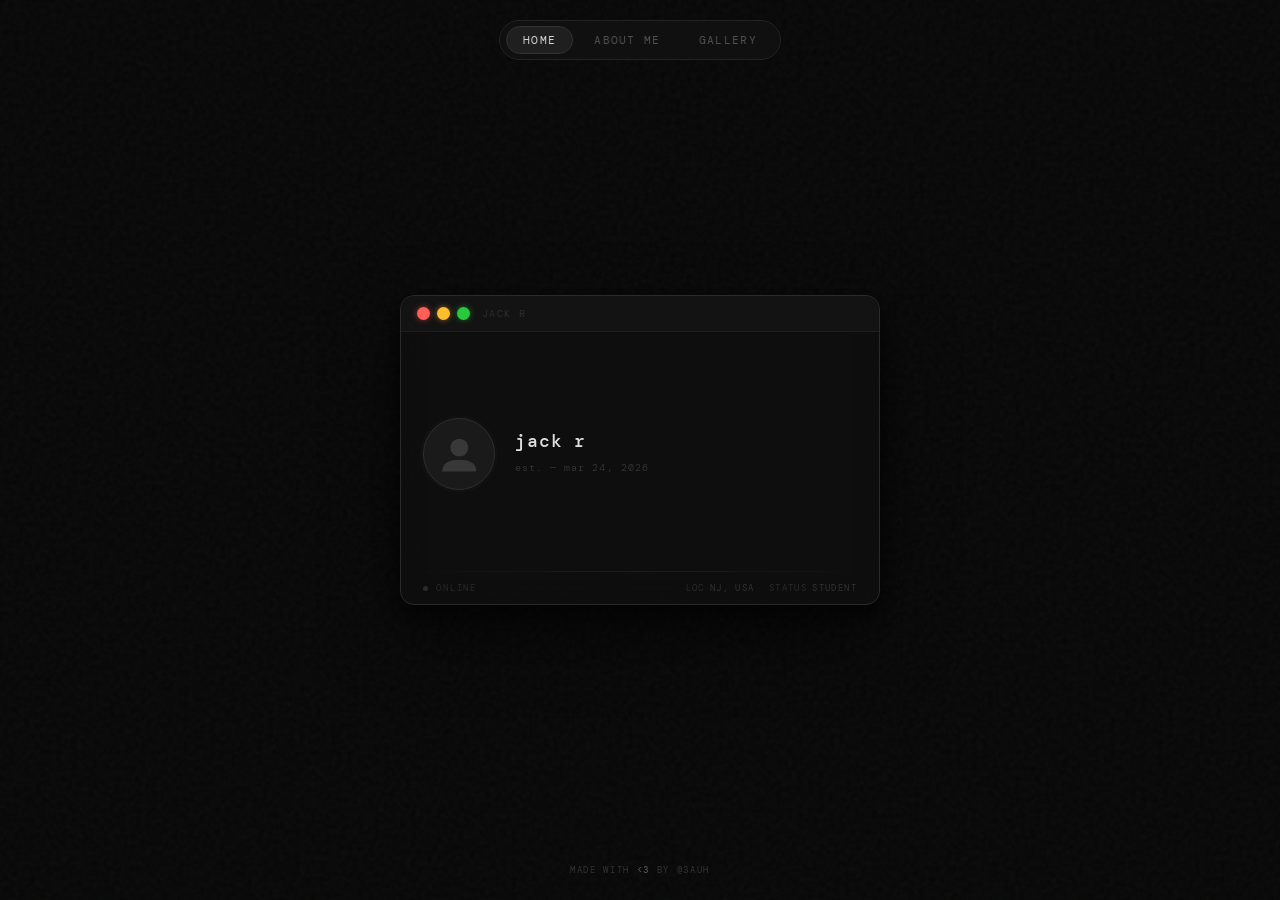
==== commit 00fb59ee: "credits" ====
--- a/index.html
+++ b/index.html
@@ -223,7 +223,7 @@
     </div>
   </div>
 
-  <div class="credit">made with <span class="heart">&lt;3</span> by jack</div>
+  <div class="credit">made with <span class="heart">&lt;3</span> by @3auh</div>
 
   <script src="/transitions.js" defer></script>
   <script>
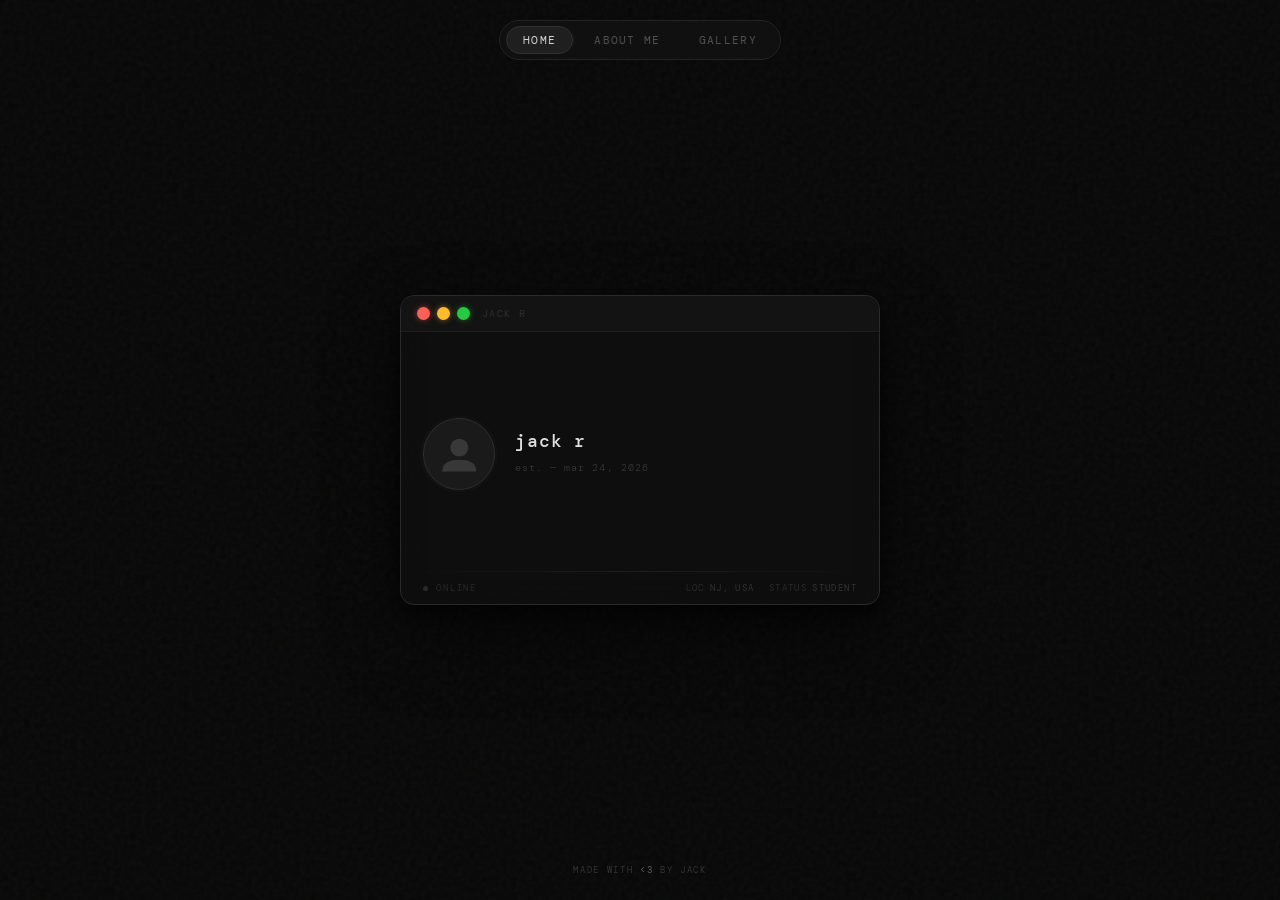
==== commit 354cca09: "Update index.html" ====
--- a/index.html
+++ b/index.html
@@ -119,10 +119,10 @@
     }
     .light:hover { transform: scale(1.2); }
     .light.red    { background: #ff5f57; box-shadow: 0 0 6px rgba(255,95,87,0.5); }
-    .light.yellow { background: #febc2e; box-shadow: 0 0 6px rgba(254,188,46,0.5); }
+    .light.yellow { background: #febc2e; box-shadow: 0 0 6px rgba(254,188,46,0.5); cursor: pointer; }
     .light.green  { background: #28c840; box-shadow: 0 0 6px rgba(40,200,64,0.5); }
     .light.red:hover    { box-shadow: 0 0 14px rgba(255,95,87,1); filter: brightness(1.2); }
-    .light.yellow:hover { box-shadow: 0 0 14px rgba(254,188,46,1); filter: brightness(1.2); }
+    .light.yellow:hover { box-shadow: 0 0 14px rgba(254,188,46,1); filter: brightness(1.3); }
     .light.green:hover  { box-shadow: 0 0 14px rgba(40,200,64,1); filter: brightness(1.2); }
     .titlebar-label {
       font-size: 0.62rem; letter-spacing: 0.14em;
@@ -191,7 +191,7 @@
         <div class="titlebar">
           <div class="lights">
             <div class="light red"></div>
-            <div class="light yellow"></div>
+            <div class="light yellow" id="yellowLight"></div>
             <div class="light green"></div>
           </div>
           <span class="titlebar-label">jack r</span>
@@ -223,10 +223,24 @@
     </div>
   </div>
 
-  <div class="credit">made with <span class="heart">&lt;3</span> by @3auh</div>
+  <div class="credit">made with <span class="heart">&lt;3</span> by jack</div>
 
   <script src="/transitions.js" defer></script>
   <script>
+    // ── YELLOW LIGHT TRIPLE CLICK → /authearth ──
+    let yellowClicks = 0;
+    let yellowTimer = null;
+    document.getElementById('yellowLight').addEventListener('click', () => {
+      yellowClicks++;
+      clearTimeout(yellowTimer);
+      yellowTimer = setTimeout(() => { yellowClicks = 0; }, 1200);
+      if (yellowClicks >= 3) {
+        yellowClicks = 0;
+        window.location.href = '/authearth';
+      }
+    });
+
+    // ── NAV BUBBLE ──
     const nav    = document.getElementById('nav');
     const bubble = document.getElementById('bubble');
     const items  = nav.querySelectorAll('.nav-item');
@@ -255,7 +269,7 @@
       });
     });
 
-    // Card tilt
+    // ── CARD TILT ──
     const scene = document.getElementById('scene');
     const card  = document.getElementById('card');
     const MAX = 18, EASE = 0.1;
